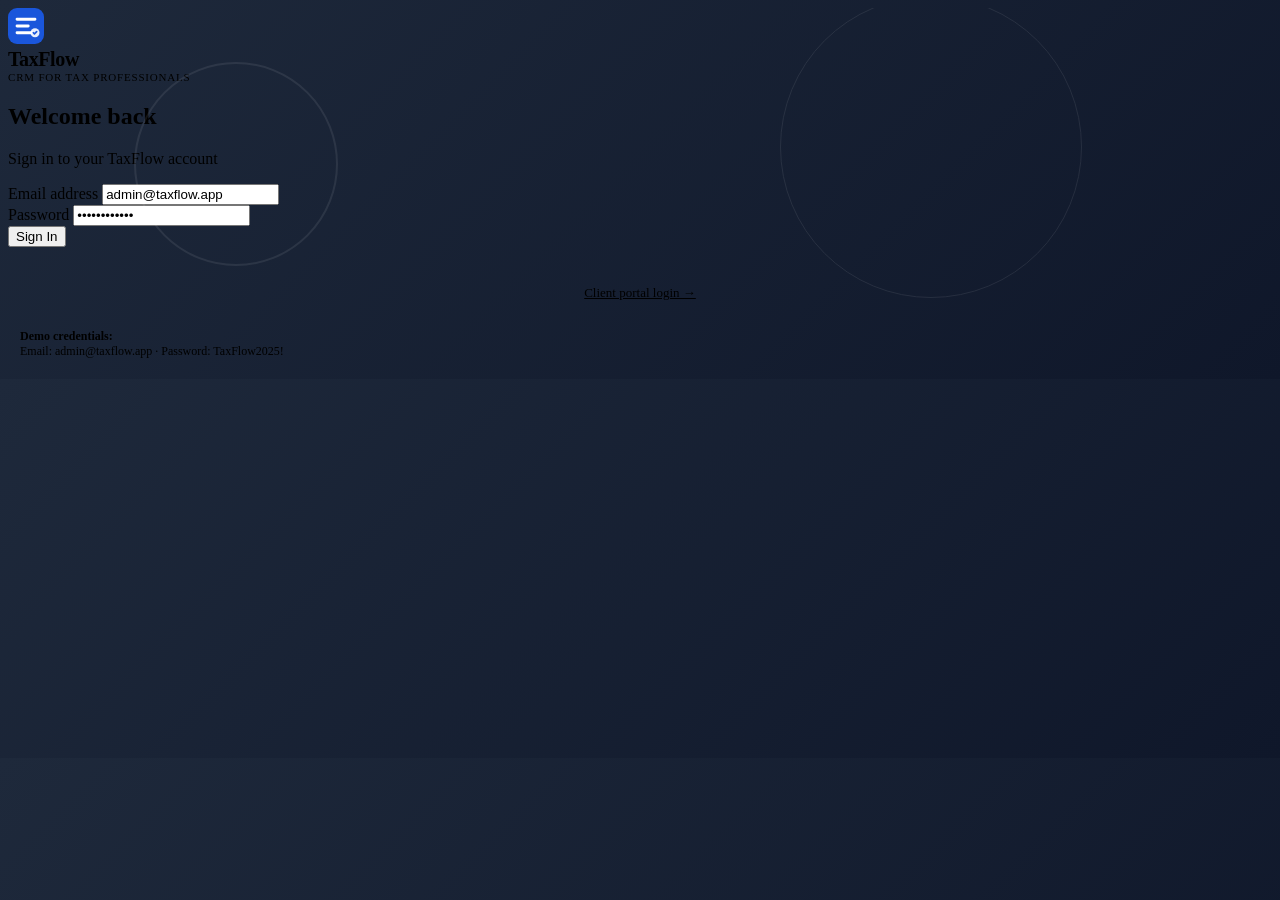
==== frontend/login.html @ 40845f47 "Initial commit: TaxFlow CRM v1.0.0 AI-powered CRM for US tax professionals and CPA firms.  Features:" ====
<!DOCTYPE html>
<html lang="en">
<head>
  <meta charset="UTF-8" />
  <meta name="viewport" content="width=device-width, initial-scale=1.0" />
  <title>Sign In — TaxFlow CRM</title>
  <link rel="preconnect" href="https://fonts.googleapis.com" />
  <link href="https://fonts.googleapis.com/css2?family=Inter:wght@400;500;600;700;800&display=swap" rel="stylesheet" />
  <link rel="stylesheet" href="/static/style.css" />
</head>
<body style="background: linear-gradient(135deg, #1E293B 0%, #0F172A 100%); justify-content:center; align-items:center;">

<div class="login-wrap" style="position:relative;flex-direction:column">
  <!-- Background decorative dots -->
  <div style="position:absolute;inset:0;overflow:hidden;pointer-events:none;opacity:0.08">
    <div style="position:absolute;top:15%;left:10%;width:200px;height:200px;border-radius:50%;border:2px solid white"></div>
    <div style="position:absolute;bottom:20%;right:15%;width:300px;height:300px;border-radius:50%;border:1px solid white"></div>
  </div>

  <div class="login-card" style="z-index:1">
    <div class="login-logo">
      <svg width="36" height="36" viewBox="0 0 32 32" fill="none">
        <rect width="32" height="32" rx="8" fill="#1A56DB"/>
        <path d="M8 10h16M8 16h10M8 22h13" stroke="white" stroke-width="2.5" stroke-linecap="round"/>
        <circle cx="24" cy="22" r="4" fill="white" opacity="0.9"/>
        <path d="M22.5 22l1 1 2-2" stroke="#1A56DB" stroke-width="1.5" stroke-linecap="round" stroke-linejoin="round"/>
      </svg>
      <div>
        <div style="font-size:20px;font-weight:800;color:var(--text-primary);letter-spacing:-0.4px">TaxFlow</div>
        <div style="font-size:11px;color:var(--text-muted);text-transform:uppercase;letter-spacing:0.8px">CRM for Tax Professionals</div>
      </div>
    </div>

    <h2 class="login-title">Welcome back</h2>
    <p class="login-sub">Sign in to your TaxFlow account</p>

    <form id="login-form">
      <div class="form-group">
        <label class="form-label" for="email">Email address</label>
        <input
          type="email"
          id="email"
          class="form-control"
          placeholder="you@yourfirm.com"
          required
          autocomplete="email"
          value="admin@taxflow.app"
        />
      </div>
      <div class="form-group">
        <label class="form-label" for="password">Password</label>
        <input
          type="password"
          id="password"
          class="form-control"
          placeholder="••••••••"
          required
          autocomplete="current-password"
          value="TaxFlow2025!"
        />
      </div>

      <div id="login-error" style="display:none;color:var(--red-text);background:var(--red-light);padding:10px 14px;border-radius:var(--radius);font-size:13px;margin-bottom:14px"></div>

      <button type="submit" class="btn btn-primary w-full" id="login-btn">
        Sign In
      </button>
    </form>

    <div style="margin-top:20px;padding-top:16px;border-top:1px solid var(--border);text-align:center">
      <a href="/portal" style="font-size:13px;color:var(--text-muted)">
        Client portal login →
      </a>
    </div>

    <div style="margin-top:16px;padding:12px;background:var(--accent-light);border-radius:var(--radius);font-size:12px;color:var(--accent)">
      <strong>Demo credentials:</strong><br/>
      Email: admin@taxflow.app · Password: TaxFlow2025!
    </div>
  </div>
</div>

<script>
  // Redirect if already logged in
  if (localStorage.getItem('taxflow_token')) {
    window.location.href = '/';
  }

  const API_BASE = '/api';

  document.getElementById('login-form').addEventListener('submit', async (e) => {
    e.preventDefault();
    const btn = document.getElementById('login-btn');
    const errEl = document.getElementById('login-error');
    errEl.style.display = 'none';
    btn.disabled = true;
    btn.textContent = 'Signing in...';

    try {
      const res = await fetch(`${API_BASE}/auth/login`, {
        method: 'POST',
        headers: { 'Content-Type': 'application/json' },
        body: JSON.stringify({
          email: document.getElementById('email').value,
          password: document.getElementById('password').value,
        }),
      });

      const data = await res.json();
      if (!res.ok) throw new Error(data.detail || 'Login failed');

      localStorage.setItem('taxflow_token', data.access_token);
      localStorage.setItem('taxflow_user', JSON.stringify(data.user));
      window.location.href = '/';
    } catch (err) {
      errEl.textContent = err.message;
      errEl.style.display = 'block';
      btn.disabled = false;
      btn.textContent = 'Sign In';
    }
  });
</script>
</body>
</html>
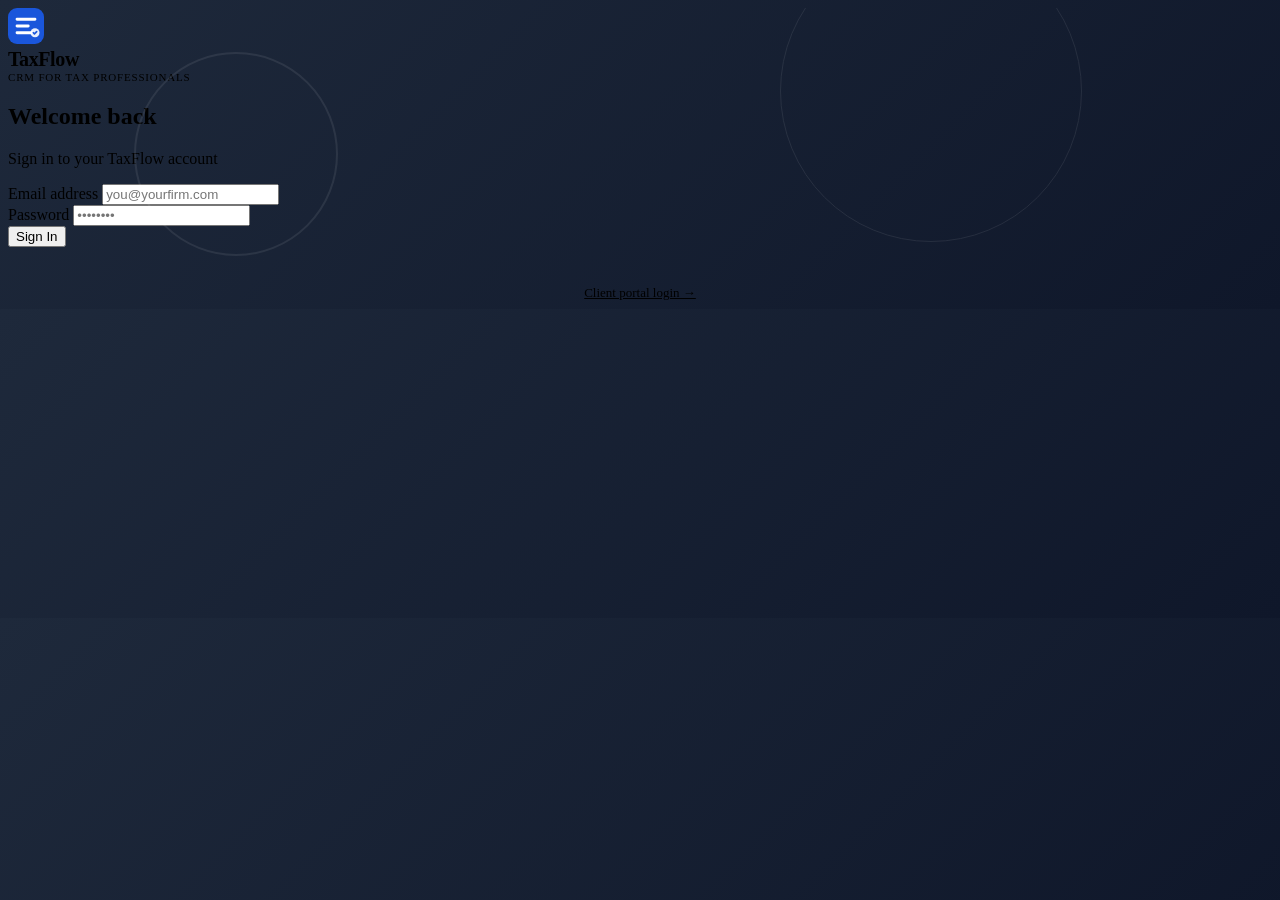
==== commit 4ef8ac44: "security: stop prefilling shared demo credentials" ====
--- a/frontend/login.html
+++ b/frontend/login.html
@@ -44,7 +44,6 @@
           placeholder="you@yourfirm.com"
           required
           autocomplete="email"
-          value="admin@taxflow.app"
         />
       </div>
       <div class="form-group">
@@ -56,7 +55,6 @@
           placeholder="••••••••"
           required
           autocomplete="current-password"
-          value="TaxFlow2025!"
         />
       </div>
 
@@ -71,11 +69,6 @@
       <a href="/portal" style="font-size:13px;color:var(--text-muted)">
         Client portal login →
       </a>
-    </div>
-
-    <div style="margin-top:16px;padding:12px;background:var(--accent-light);border-radius:var(--radius);font-size:12px;color:var(--accent)">
-      <strong>Demo credentials:</strong><br/>
-      Email: admin@taxflow.app · Password: TaxFlow2025!
     </div>
   </div>
 </div>
